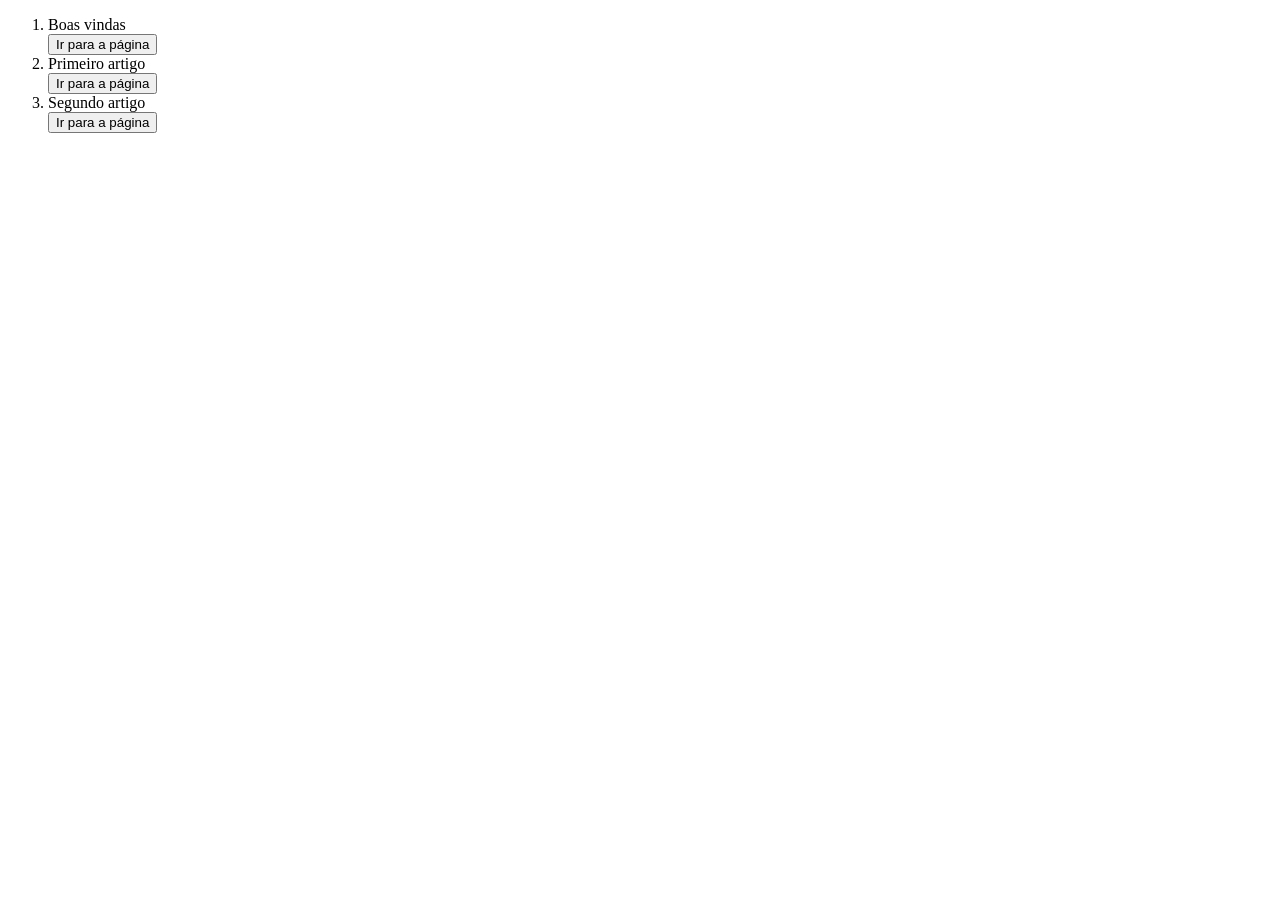
==== index.html @ 1fa4fcbb "first" ====
<!DOCTYPE html>
<html lang="en">
<head>
    <meta charset="UTF-8">
    <meta name="viewport" content="width=device-width, initial-scale=1.0">
    <link rel="stylesheet" href="style.css">
    <title>Hub Notícias</title>
</head>
<body>
    <ol id="lista"></ol>
    <script type="module" src="script.js"></script>
</body>
</html>
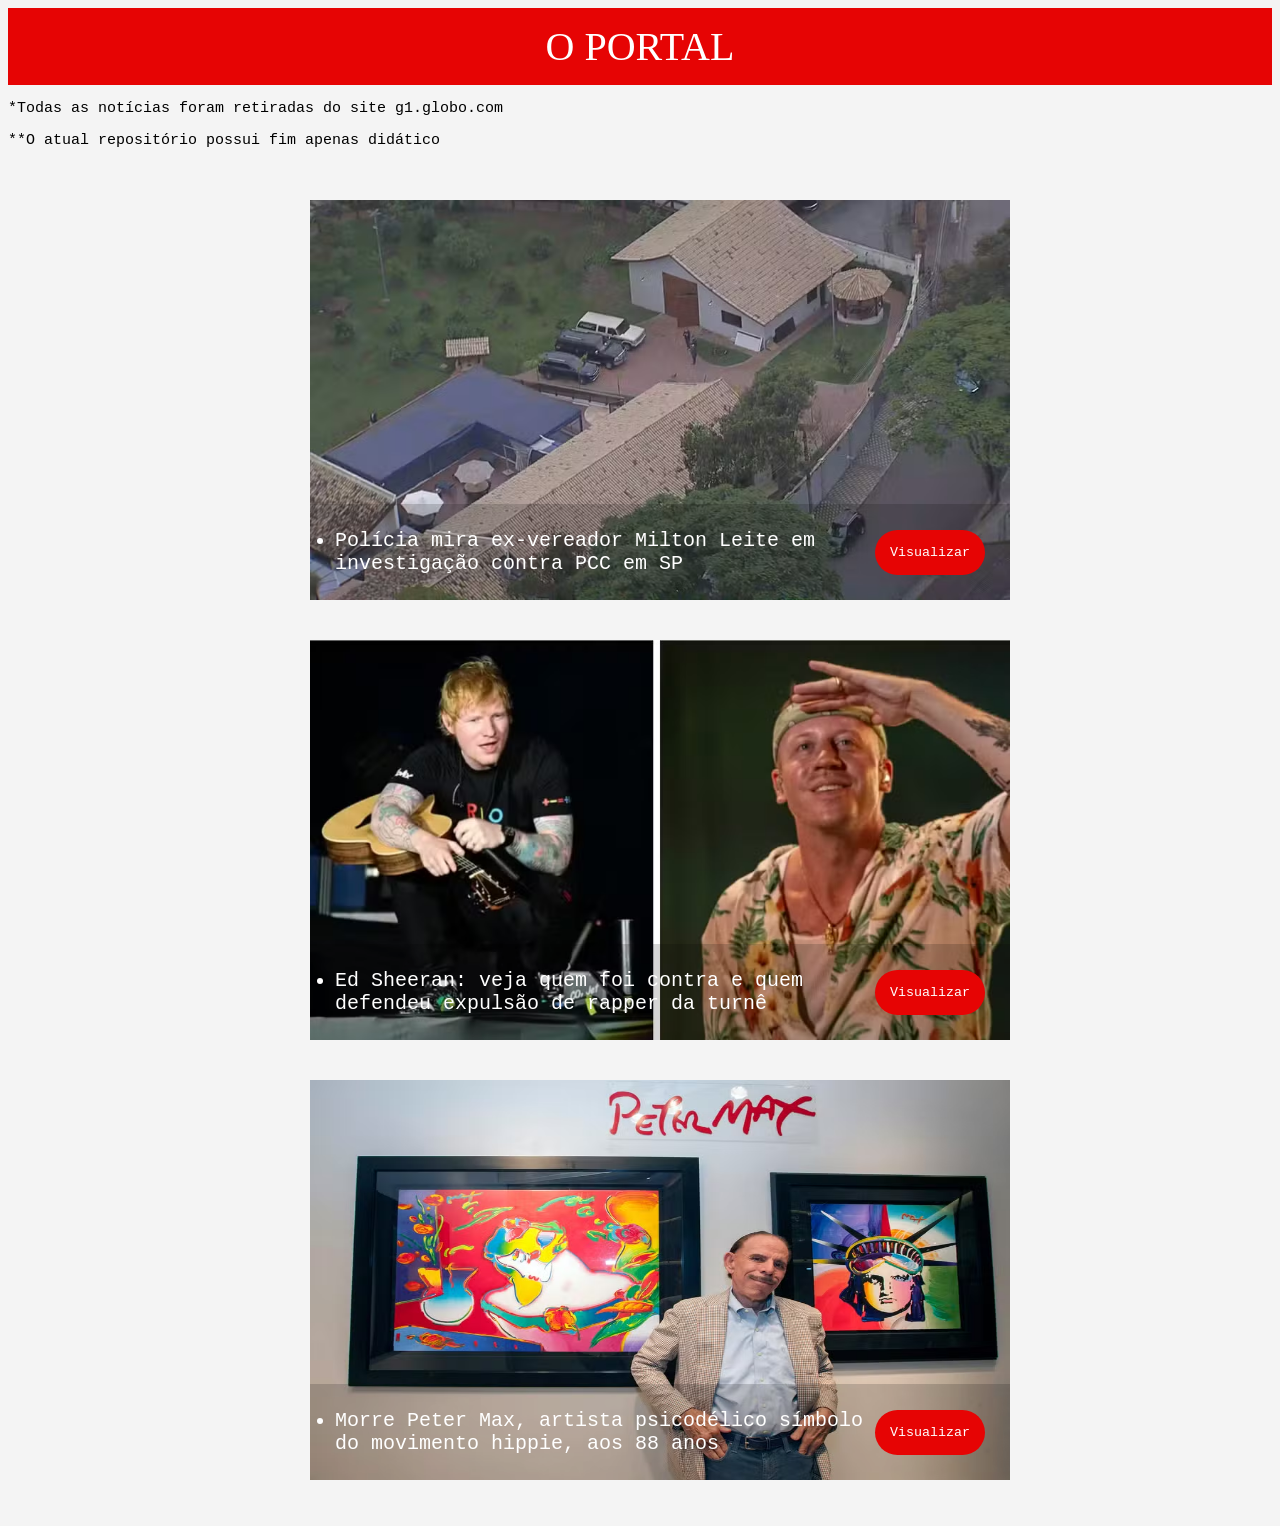
==== commit bb4d9d3f: "Estilizado Agora sim" ====
--- a/index.html
+++ b/index.html
@@ -7,7 +7,12 @@
     <title>Hub Notícias</title>
 </head>
 <body>
-    <ol id="lista"></ol>
+    <header>O PORTAL</header>
+    <p>*Todas as notícias foram retiradas do site g1.globo.com</p>
+    <p>**O atual repositório possui fim apenas didático</p>
+    <section id="mainSection">
+        <ul id="lista"></ul>
+    </section>
     <script type="module" src="script.js"></script>
 </body>
 </html>
--- a/style.css
+++ b/style.css
@@ -0,0 +1,130 @@
+:root{
+    --base:#e60404;
+    --destaque:#E50B0B;
+    --fundo: #f4f4f4;
+    --sombra: #300000;
+    --titulo: 40px fantasy;
+    --subtitulo: monospace;
+    --paragrafo: 15px monospace;
+}
+
+body{
+    background: var(--fundo);
+}
+
+.corpo{
+    display: flex;
+    flex-direction: column;
+    align-items: center;
+}
+
+.corpo *{
+    max-width: 800px;
+}
+
+.corpo a{
+    padding: 40px;
+}
+
+.corpo article{
+    width: 800px;
+    display: flex;
+    flex-direction: column;
+    align-items: center;
+}
+
+.corpo article img{
+    max-width: 600px;
+    max-height: 700px;
+}
+
+.corpo article *{
+    padding: 40px;
+}
+
+.noticia{
+    padding: 20px;
+}
+
+.container{
+    position: relative;
+    width: 700px;
+    height: 400px;
+    overflow: hidden;
+    display: flex;
+    flex-direction: column;
+    justify-content: flex-end;
+    max-width: 100%;
+    max-width: 100%;
+}
+
+.container img{
+    position: absolute; 
+    width: 100%;
+    height: 100%;
+    transition: transform 0.5s ease;
+    overflow: hidden;
+    z-index: 0;
+}
+
+.container:hover img{
+    transform: scale(1.2);
+}
+
+
+
+.legenda{
+    position: relative;
+    z-index: 1;
+    display: flex;
+    flex-direction: row;
+    justify-content: space-between;
+    align-items: center;
+    padding: 25px;
+    background: #00000029;
+}
+
+.legenda li{
+    color:white;
+}
+
+header{
+    font: var(--titulo);
+    background: var(--base);
+    display: flex;
+    color: #ffffff;
+    flex-direction: row;
+    justify-content: center;
+    height: 77px;
+    align-items: center;
+}
+
+p{
+    font: var(--paragrafo);
+}
+
+h1, h2, h3, h4, h5, h6, button, li{
+    font-family:var(--subtitulo)
+}
+
+li{
+    font-size: x-large;
+}
+
+button{
+    background: var(--base);
+    color: white;
+    border-radius: 25px;
+    padding: 15px;
+    border: none;
+}
+
+button:hover{
+    text-decoration: underline;
+}
+
+#mainSection{
+    display: flex;
+    flex-direction: column;
+    align-items: center;
+}
